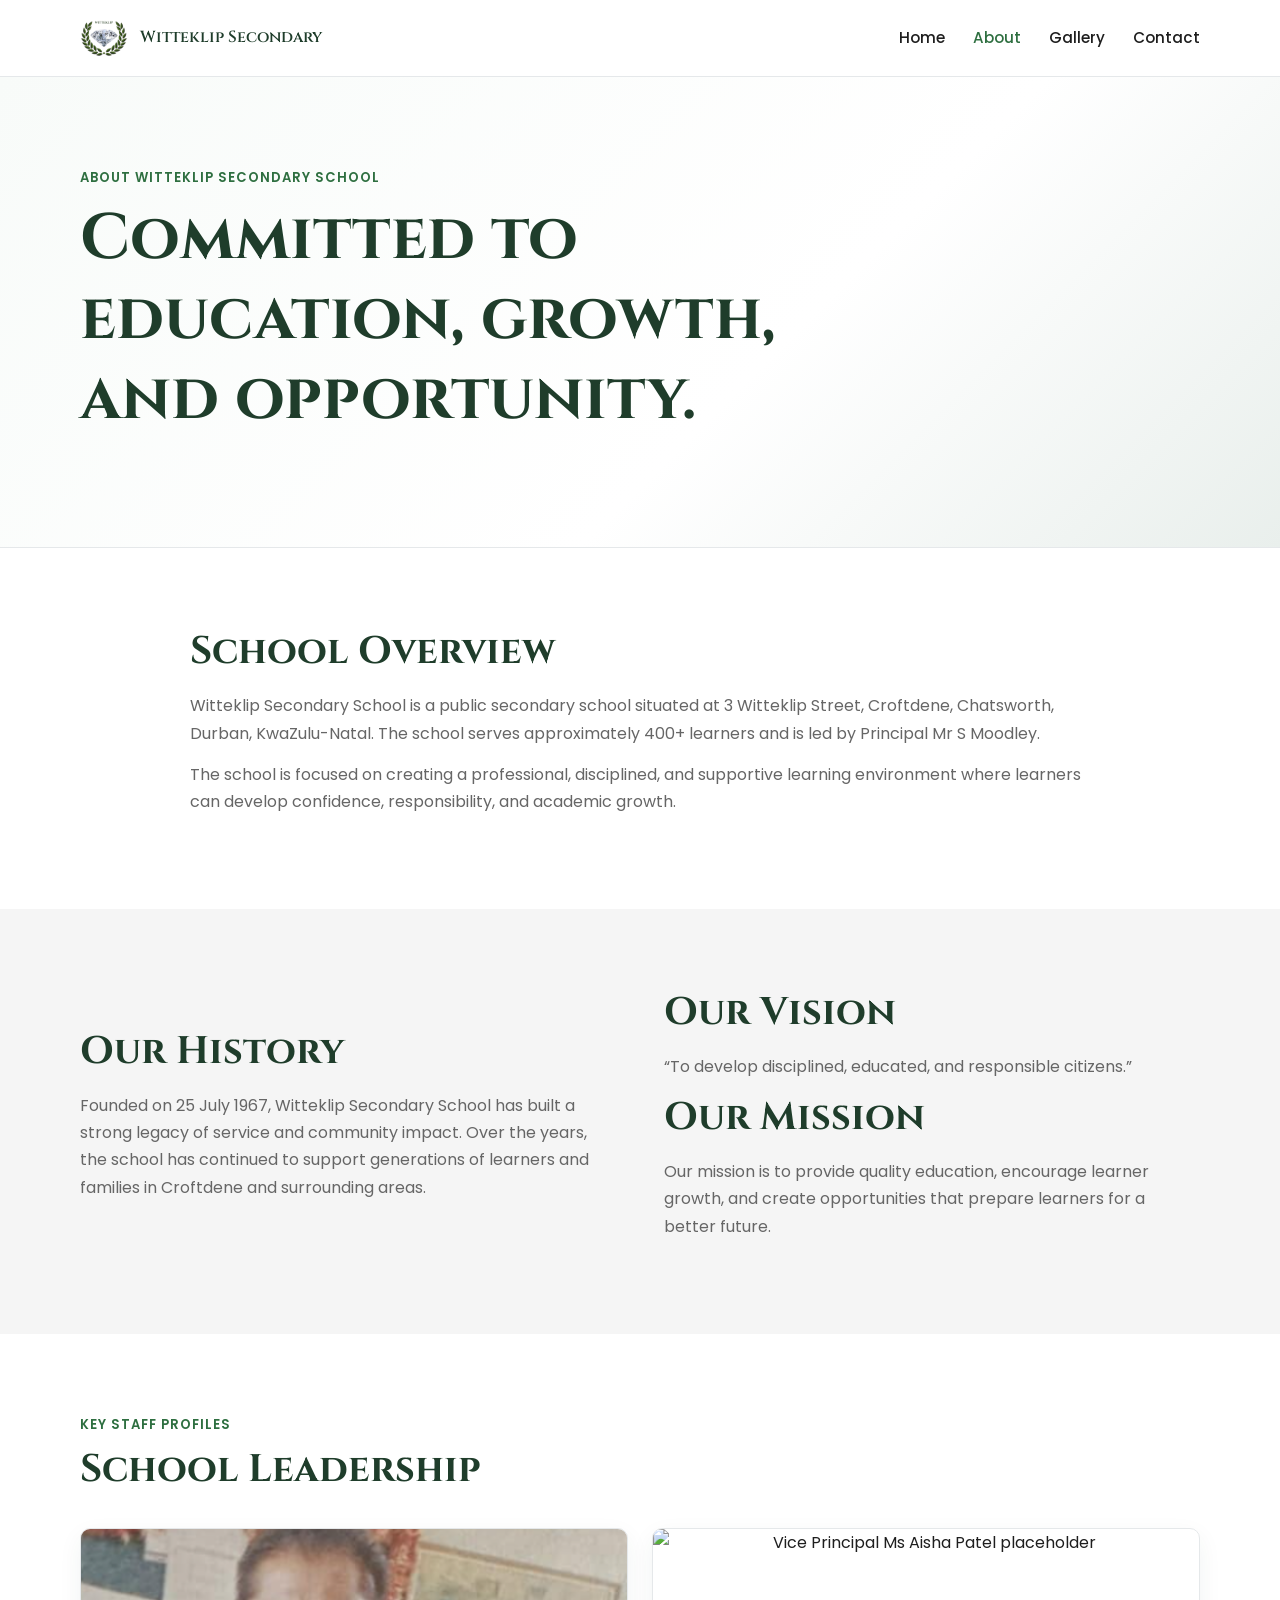
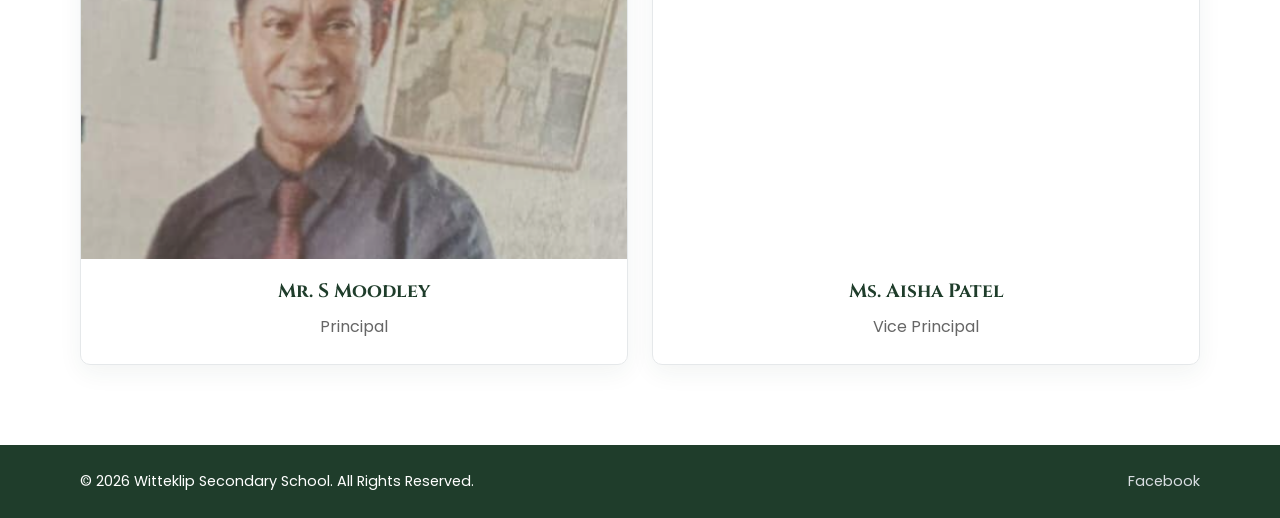
==== about.html @ 4ce1dfcd "Add files via upload" ====
<!DOCTYPE html>
<html lang="en">
<head>
  <meta charset="UTF-8" />
  <meta name="viewport" content="width=device-width, initial-scale=1.0" />
  <title>Witteklip Secondary School | About</title>
  <link rel="stylesheet" href="css/style.css" />
  <link rel="icon" type="image/svg+xml" href="images/favicon.PNG">
  <link href="https://fonts.googleapis.com/css2?family=Cinzel:wght@500;600;700&family=Poppins:wght@300;400;500;600&display=swap" rel="stylesheet">
</head>
<body>

  <header class="site-header">
    <nav class="navbar">
      <a href="index.html" class="brand">
        <img src="images/logo.PNG" alt="Witteklip Secondary School Logo" />
        <span>Witteklip Secondary</span>
      </a>
      <input type="checkbox" id="menu-toggle-about" />
      <label for="menu-toggle-about" class="menu-icon">☰</label>
      <ul class="nav-links">
        <li><a href="index.html">Home</a></li>
        <li><a href="about.html" class="active">About</a></li>
        <li><a href="gallery.html">Gallery</a></li>
        <li><a href="contact.html">Contact</a></li>
      </ul>
    </nav>
  </header>

  <main>
    <section class="page-hero">
      <div class="container fade-in">
        <p class="small-title">About Witteklip Secondary School</p>
        <h1>Committed to education, growth, and opportunity.</h1>
      </div>
    </section>

    <section class="section">
      <div class="container content-block fade-in">
        <h2>School Overview</h2>
        <p>
          Witteklip Secondary School is a public secondary school situated at 3 Witteklip Street, Croftdene, Chatsworth, Durban, KwaZulu-Natal. The school serves approximately 400+ learners and is led by Principal Mr S Moodley.
        </p>
        <p>
          The school is focused on creating a professional, disciplined, and supportive learning environment where learners can develop confidence, responsibility, and academic growth.
        </p>
      </div>
    </section>

    <section class="section light-section">
      <div class="container two-column">
        <div class="content-block fade-in">
          <h2>Our History</h2>
          <p>
            Founded on 25 July 1967, Witteklip Secondary School has built a strong legacy of service and community impact. Over the years, the school has continued to support generations of learners and families in Croftdene and surrounding areas.
          </p>
        </div>
        <div class="content-block fade-in">
          <h2>Our Vision</h2>
          <p>“To develop disciplined, educated, and responsible citizens.”</p>
          <h2>Our Mission</h2>
          <p>
            Our mission is to provide quality education, encourage learner growth, and create opportunities that prepare learners for a better future.
          </p>
        </div>
      </div>
    </section>

    <section class="section">
      <div class="container">
        <div class="section-heading fade-in">
          <p class="section-label">Key Staff Profiles</p>
          <h2>School Leadership</h2>
        </div>

        <div class="staff-grid">
          <article class="staff-card fade-in">
            <img src="images/principal.png" alt="Principal Mr S Moodley placeholder" />
            <h3>Mr. S Moodley</h3>
            <p>Principal</p>
          </article>

          <article class="staff-card fade-in">
            <img src="images/vice-principal.jpg" alt="Vice Principal Ms Aisha Patel placeholder" />
            <h3>Ms. Aisha Patel</h3>
            <p>Vice Principal</p>
          </article>
        </div>
      </div>
    </section>
  </main>

  <footer class="site-footer">
    <div class="container footer-content">
      <p>&copy; 2026 Witteklip Secondary School. All Rights Reserved.</p>
      <a href="https://web.facebook.com/profile.php?id=61582746173082" target="_blank">Facebook</a>
    </div>
  </footer>

</body>
</html>
---- css/style.css ----
:root {
  --deep-green: #1F3D2B;
  --emerald: #2E6F40;
  --white: #FFFFFF;
  --light-grey: #F5F5F5;
  --silver: #D9DEE2;
  --text: #1E1E1E;
  --muted: #666666;
  --border: #E5E8EA;
}

* {
  margin: 0;
  padding: 0;
  box-sizing: border-box;
}

html {
  scroll-behavior: smooth;
}

body {
  font-family: 'Poppins', sans-serif;
  color: var(--text);
  background: var(--white);
  line-height: 1.7;
}

img {
  max-width: 100%;
  display: block;
}

a {
  color: inherit;
  text-decoration: none;
}

.container {
  width: min(1120px, 92%);
  margin: 0 auto;
}

.site-header {
  position: sticky;
  top: 0;
  z-index: 1000;
  background: rgba(255, 255, 255, 0.96);
  border-bottom: 1px solid var(--border);
}

.navbar {
  width: min(1120px, 92%);
  margin: 0 auto;
  min-height: 76px;
  display: flex;
  align-items: center;
  justify-content: space-between;
}

.brand {
  display: flex;
  align-items: center;
  gap: 12px;
  font-weight: 600;
  color: var(--deep-green);
}

.brand img {
  width: 48px;
  height: 48px;
  object-fit: contain;
}

.brand span {
  font-family: 'Cinzel', serif;
  font-size: 1rem;
}

.nav-links {
  display: flex;
  align-items: center;
  list-style: none;
  gap: 28px;
}

.nav-links a {
  font-size: 0.95rem;
  font-weight: 500;
  color: var(--text);
  transition: 0.25s ease;
}

.nav-links a:hover,
.nav-links a.active {
  color: var(--emerald);
}

.menu-icon,
.navbar input {
  display: none;
}

.hero {
  min-height: 72vh;
  display: flex;
  align-items: center;
  background: linear-gradient(135deg, #F8FBF9 0%, #FFFFFF 45%, #E9EFEC 100%);
  border-bottom: 1px solid var(--border);
}

.hero-content {
  max-width: 760px;
  padding: 80px 0;
}

.small-title,
.section-label {
  color: var(--emerald);
  font-weight: 600;
  text-transform: uppercase;
  letter-spacing: 1px;
  font-size: 0.82rem;
  margin-bottom: 10px;
}

h1,
h2,
h3 {
  font-family: 'Cinzel', serif;
  color: var(--deep-green);
  line-height: 1.25;
}

h1 {
  font-size: clamp(2rem, 5vw, 4.2rem);
  margin-bottom: 18px;
}

h2 {
  font-size: clamp(1.6rem, 3vw, 2.4rem);
  margin-bottom: 16px;
}

h3 {
  font-size: 1.2rem;
  margin-bottom: 10px;
}

.hero-text {
  color: var(--muted);
  font-size: 1.1rem;
  max-width: 620px;
  margin-bottom: 28px;
}

.hero-buttons {
  display: flex;
  flex-wrap: wrap;
  gap: 14px;
}

.btn {
  display: inline-flex;
  align-items: center;
  justify-content: center;
  padding: 12px 22px;
  border-radius: 6px;
  font-weight: 600;
  transition: 0.25s ease;
  border: 1px solid transparent;
}

.btn-primary {
  background: var(--deep-green);
  color: var(--white);
}

.btn-primary:hover {
  background: var(--emerald);
  transform: translateY(-2px);
}

.btn-outline {
  border-color: var(--deep-green);
  color: var(--deep-green);
  background: transparent;
}

.btn-outline:hover {
  background: var(--deep-green);
  color: var(--white);
}

.section {
  padding: 80px 0;
}

.light-section {
  background: var(--light-grey);
}

.two-column {
  display: grid;
  grid-template-columns: 1fr 1fr;
  gap: 48px;
  align-items: center;
}

.image-card,
.staff-card,
.info-card,
.contact-card,
.map-card,
.gallery-item {
  background: var(--white);
  border: 1px solid var(--border);
  border-radius: 10px;
  overflow: hidden;
  box-shadow: 0 8px 24px rgba(31, 61, 43, 0.06);
}

.image-card img {
  width: 100%;
  height: 360px;
  object-fit: cover;
}

.text-link {
  display: inline-block;
  margin-top: 18px;
  color: var(--emerald);
  font-weight: 600;
}

.section-heading {
  max-width: 680px;
  margin-bottom: 34px;
}

.cards-grid,
.staff-grid,
.gallery-grid,
.quick-link-grid {
  display: grid;
  grid-template-columns: repeat(3, 1fr);
  gap: 24px;
}

.info-card {
  padding: 28px;
  transition: 0.25s ease;
}

.info-card:hover,
.quick-link-card:hover,
.staff-card:hover,
.gallery-item:hover {
  transform: translateY(-4px);
}

.quick-link-grid {
  grid-template-columns: repeat(4, 1fr);
}

.quick-link-card {
  padding: 22px;
  background: var(--light-grey);
  border: 1px solid var(--border);
  border-radius: 8px;
  color: var(--deep-green);
  font-weight: 600;
  transition: 0.25s ease;
}

.page-hero {
  padding: 90px 0;
  background: linear-gradient(135deg, #F8FBF9 0%, #FFFFFF 60%, #E9EFEC 100%);
  border-bottom: 1px solid var(--border);
}

.page-hero h1 {
  max-width: 820px;
}

.content-block {
  max-width: 900px;
}

.content-block p {
  color: var(--muted);
  margin-bottom: 14px;
}

.staff-grid {
  grid-template-columns: repeat(2, 1fr);
}

.staff-card {
  text-align: center;
  padding-bottom: 24px;
}

.staff-card img {
  width: 100%;
  height: 330px;
  object-fit: cover;
  margin-bottom: 20px;
}

.staff-card p {
  color: var(--muted);
}

.gallery-grid {
  grid-template-columns: repeat(2, 1fr);
}

.gallery-item img {
  width: 100%;
  height: 320px;
  object-fit: cover;
}

.gallery-item figcaption {
  padding: 18px;
  color: var(--deep-green);
  font-weight: 600;
}

.contact-layout {
  display: grid;
  grid-template-columns: 0.85fr 1.15fr;
  gap: 28px;
  align-items: stretch;
}

.contact-card {
  padding: 30px;
}

.contact-card p {
  margin-bottom: 18px;
  color: var(--muted);
}

.contact-card a {
  color: var(--emerald);
  font-weight: 500;
}

.full-width {
  width: 100%;
  margin-top: 10px;
  color: var(--white) !important;
}

.map-card iframe {
  height: 100%;
  min-height: 420px;
}

.site-footer {
  padding: 24px 0;
  background: var(--deep-green);
  color: var(--white);
}

.footer-content {
  display: flex;
  justify-content: space-between;
  gap: 20px;
  flex-wrap: wrap;
  font-size: 0.9rem;
}

.footer-content a {
  color: var(--silver);
}

.fade-in {
  animation: fadeUp 0.7s ease both;
}

@keyframes fadeUp {
  from {
    opacity: 0;
    transform: translateY(18px);
  }
  to {
    opacity: 1;
    transform: translateY(0);
  }
}

@media (max-width: 900px) {
  .menu-icon {
    display: block;
    font-size: 1.8rem;
    color: var(--deep-green);
    cursor: pointer;
  }

  .nav-links {
    position: absolute;
    top: 76px;
    left: 0;
    width: 100%;
    background: var(--white);
    flex-direction: column;
    align-items: flex-start;
    gap: 0;
    padding: 0 4%;
    max-height: 0;
    overflow: hidden;
    border-bottom: 1px solid var(--border);
    transition: max-height 0.3s ease;
  }

  .nav-links li {
    width: 100%;
  }

  .nav-links a {
    display: block;
    padding: 16px 0;
  }

  .navbar input:checked ~ .nav-links {
    max-height: 280px;
  }

  .two-column,
  .contact-layout,
  .cards-grid,
  .staff-grid,
  .gallery-grid,
  .quick-link-grid {
    grid-template-columns: 1fr;
  }

  .hero {
    min-height: auto;
  }

  .section {
    padding: 60px 0;
  }
}

@media (max-width: 560px) {
  .brand span {
    font-size: 0.85rem;
  }

  .brand img {
    width: 42px;
    height: 42px;
  }

  .hero-content {
    padding: 60px 0;
  }

  .hero-buttons,
  .btn {
    width: 100%;
  }

  .btn {
    text-align: center;
  }

  .image-card img,
  .staff-card img,
  .gallery-item img {
    height: 240px;
  }

  .map-card iframe {
    min-height: 320px;
  }
}
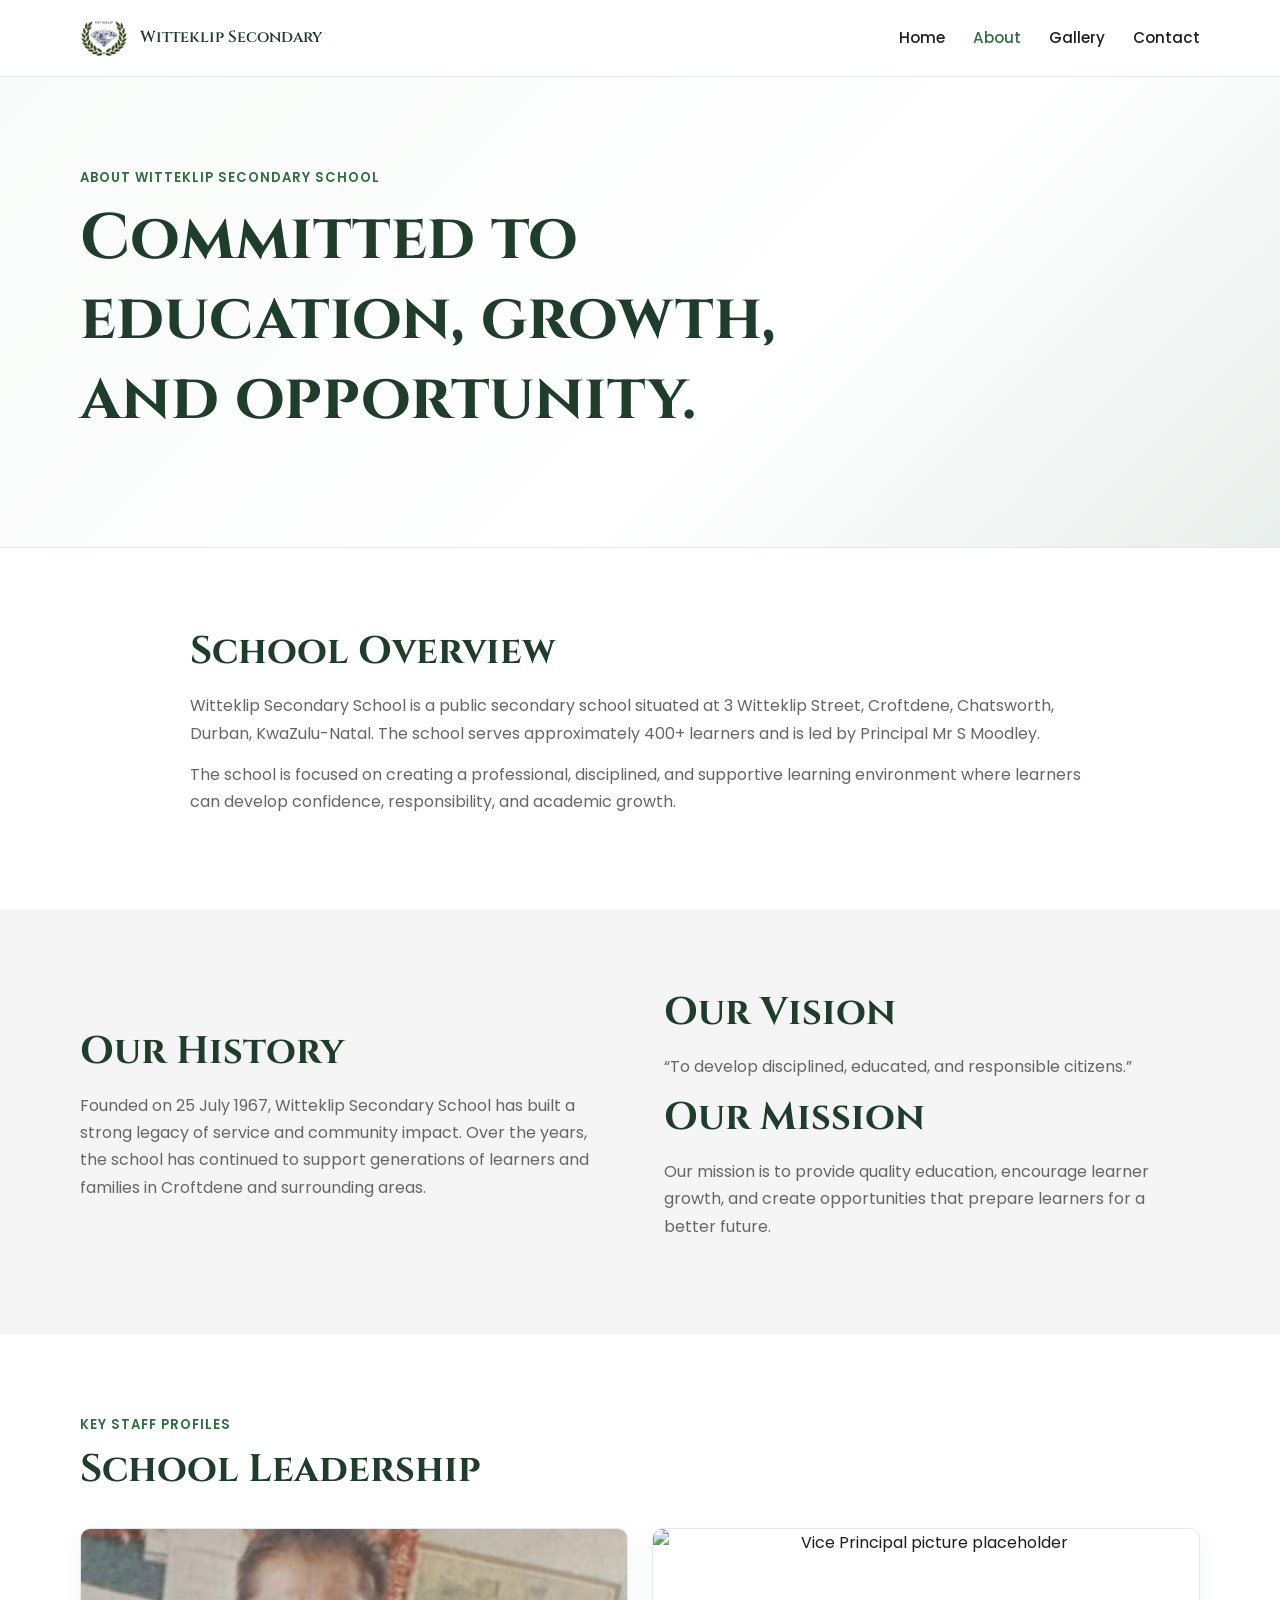
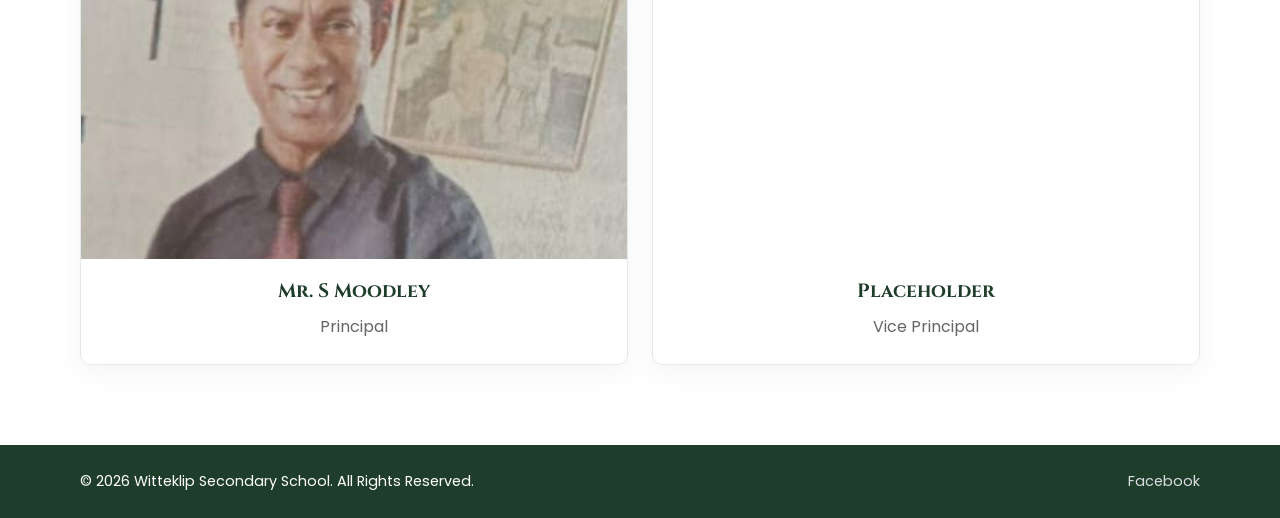
==== commit 9df5de2e: "Update about.html" ====
--- a/about.html
+++ b/about.html
@@ -81,8 +81,8 @@
           </article>
 
           <article class="staff-card fade-in">
-            <img src="images/vice-principal.jpg" alt="Vice Principal Ms Aisha Patel placeholder" />
-            <h3>Ms. Aisha Patel</h3>
+            <img src="images/vice-principal.jpg" alt="Vice Principal picture placeholder" />
+            <h3>Placeholder</h3>
             <p>Vice Principal</p>
           </article>
         </div>
@@ -98,4 +98,4 @@
   </footer>
 
 </body>
-</html>+</html>
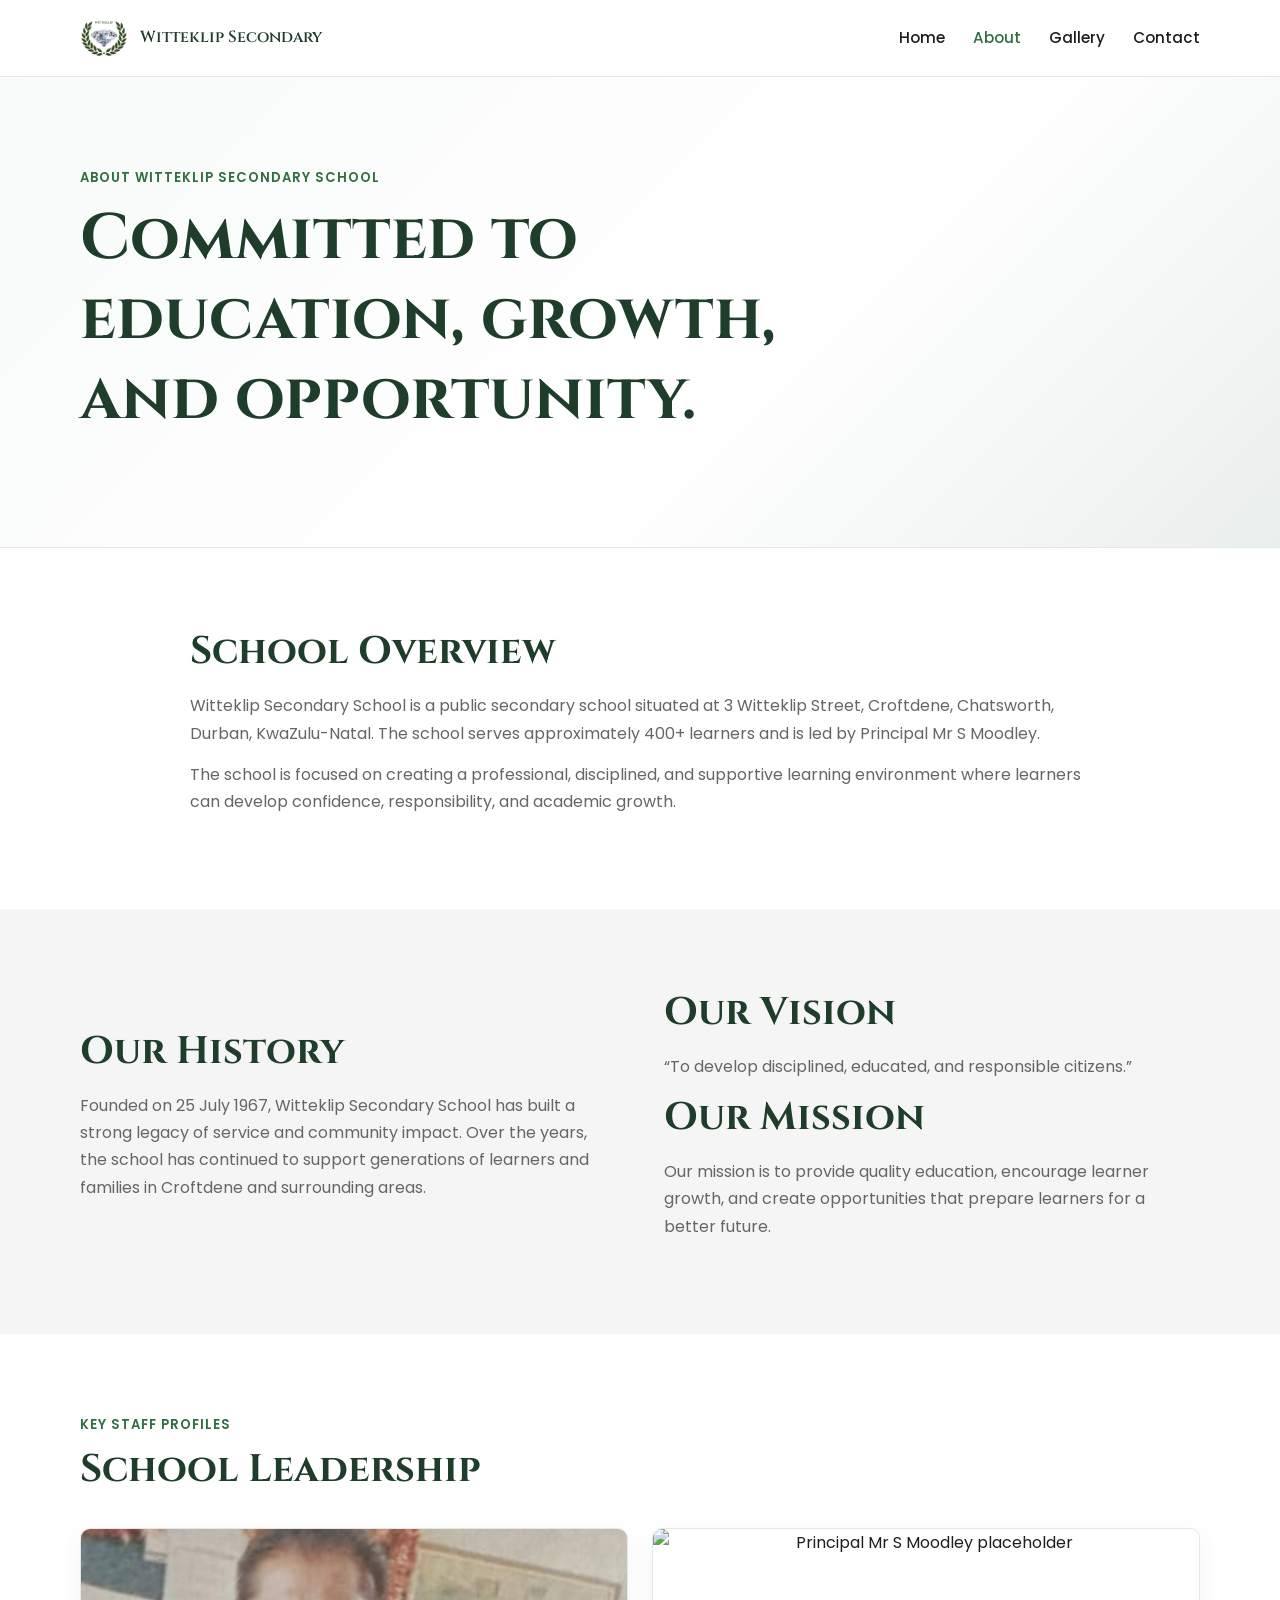
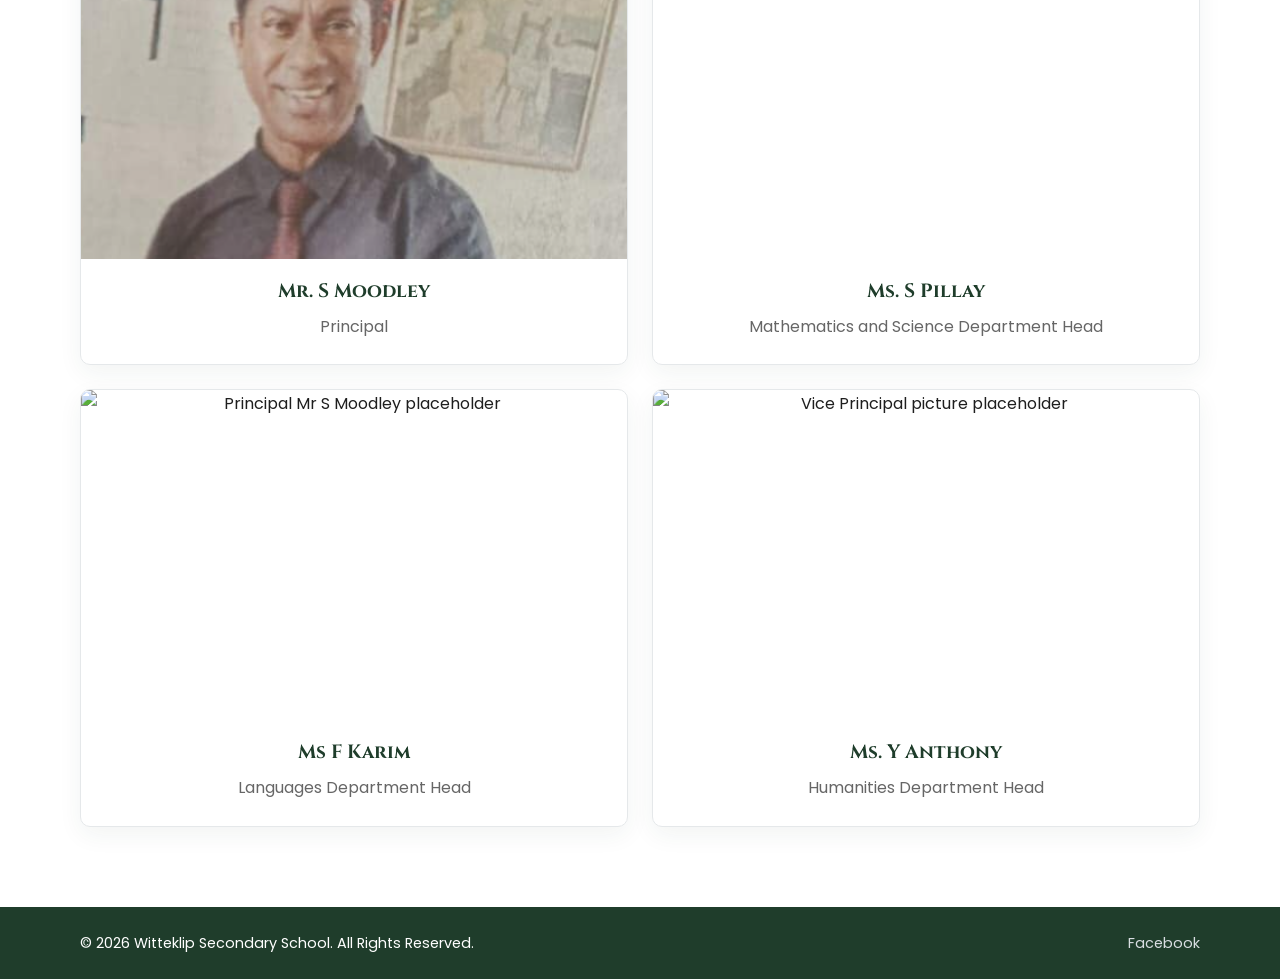
==== commit 573eff48: "Update about.html" ====
--- a/about.html
+++ b/about.html
@@ -81,9 +81,21 @@
           </article>
 
           <article class="staff-card fade-in">
-            <img src="images/vice-principal.jpg" alt="Vice Principal picture placeholder" />
-            <h3>Placeholder</h3>
-            <p>Vice Principal</p>
+            <img src="images/mathhead.png" alt="Principal Mr S Moodley placeholder" />
+            <h3>Ms. S Pillay</h3>
+            <p>Mathematics and Science Department Head</p>
+          </article>
+
+          <article class="staff-card fade-in">
+            <img src="images/langhead.png" alt="Principal Mr S Moodley placeholder" />
+            <h3>Ms F Karim</h3>
+            <p>Languages Department Head</p>
+          </article>
+
+          <article class="staff-card fade-in">
+            <img src="images/hrhead.jpg" alt="Vice Principal picture placeholder" />
+            <h3>Ms. Y Anthony</h3>
+            <p>Humanities Department Head</p>
           </article>
         </div>
       </div>
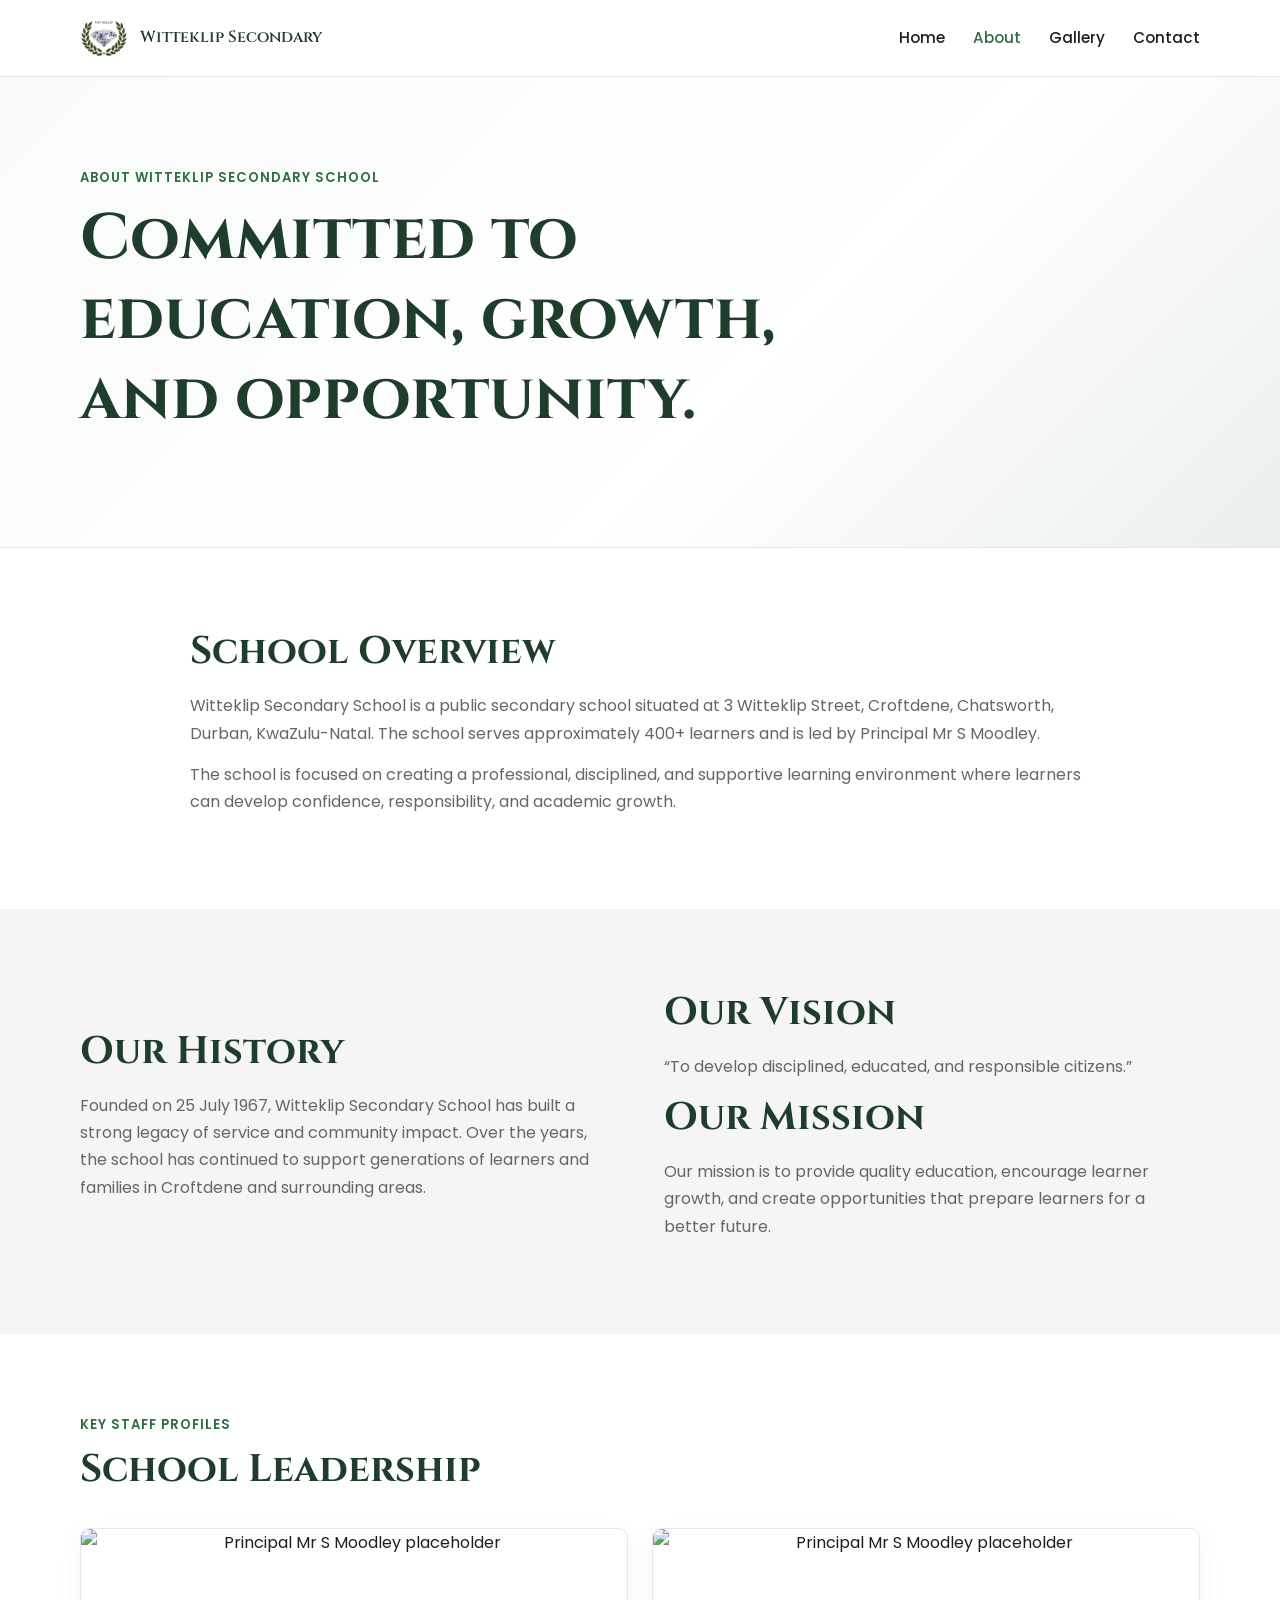
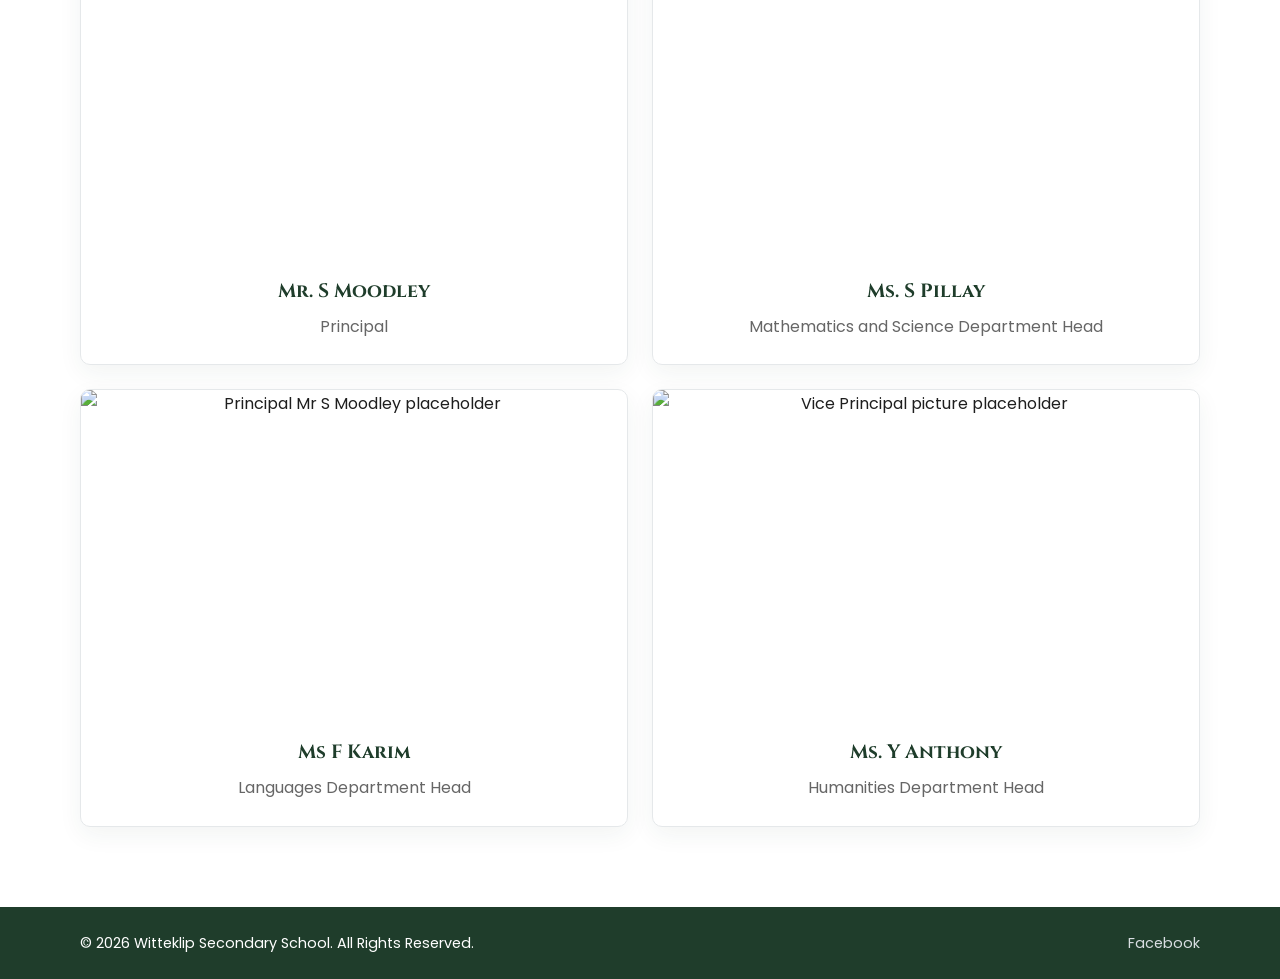
==== commit b6b78e0d: "Update about.html" ====
--- a/about.html
+++ b/about.html
@@ -75,19 +75,19 @@
 
         <div class="staff-grid">
           <article class="staff-card fade-in">
-            <img src="images/principal.png" alt="Principal Mr S Moodley placeholder" />
+            <img src="images/principal.jpg" alt="Principal Mr S Moodley placeholder" />
             <h3>Mr. S Moodley</h3>
             <p>Principal</p>
           </article>
 
           <article class="staff-card fade-in">
-            <img src="images/mathhead.png" alt="Principal Mr S Moodley placeholder" />
+            <img src="images/mathhead.jpg" alt="Principal Mr S Moodley placeholder" />
             <h3>Ms. S Pillay</h3>
             <p>Mathematics and Science Department Head</p>
           </article>
 
           <article class="staff-card fade-in">
-            <img src="images/langhead.png" alt="Principal Mr S Moodley placeholder" />
+            <img src="images/langhead.jpg" alt="Principal Mr S Moodley placeholder" />
             <h3>Ms F Karim</h3>
             <p>Languages Department Head</p>
           </article>
